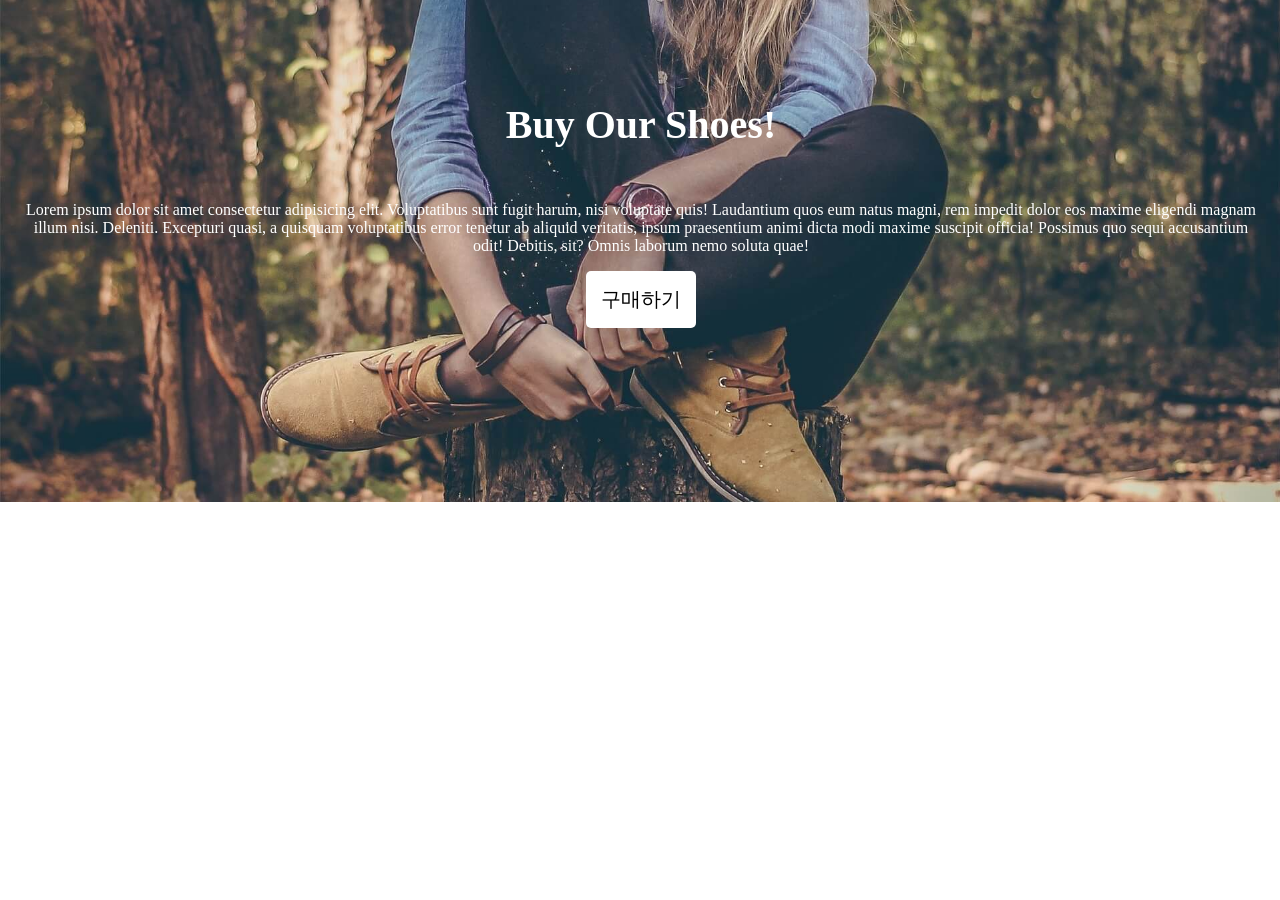
==== shoes/shoes.html @ 17cc635e "first commit" ====
<!DOCTYPE html>
<html lang="ko">
<head>
  <meta charset="UTF-8">
  <meta name="viewport" content="width=device-width, initial-scale=1.0">
  <link rel="stylesheet" href="./css/shoes.css">
  <title>My Shoes Shop</title>
</head>
<body>
  <div class="main-background">
    <h4 class="main-title">Buy Our Shoes!</h4>
    <p class="main-content">
      Lorem ipsum dolor sit amet consectetur adipisicing elit. Voluptatibus sunt fugit harum, nisi voluptate quis! Laudantium quos eum natus magni, rem impedit dolor eos maxime eligendi magnam illum nisi. Deleniti.
      Excepturi quasi, a quisquam voluptatibus error tenetur ab aliquid veritatis, ipsum praesentium animi dicta modi maxime suscipit officia! Possimus quo sequi accusantium odit! Debitis, sit? Omnis laborum nemo soluta quae!
    </p>
    <button class="main-button">구매하기</button>
  </div>
</body>
</html>
---- shoes/css/shoes.css ----
body {
  margin: 0;
}

.main-background {
  width: 100%;
  height: 500px;
  background-image: url("../images/shoes_background.jpg");
  background-size: 100%;
  background-repeat: no-repeat;
  background-position: center;
  padding: 1px;
  text-align: center;
}
.main-title {
  /* div 자식은 마진이 서로 겹침 현상이 발생 */
  /* 해결 방법은 부모에게 padding: 1px 주어서 해결 */
  color: white;
  font-size: 40px;
  margin-top: 100px;
}

.main-content {
  color: white;
  margin-left: 20px;
  margin-right: 20px;
}

.main-button {
  background-color: white;
  font-size: 20px;
  padding: 15px;
  border-radius: 5px;
  border: none;
}
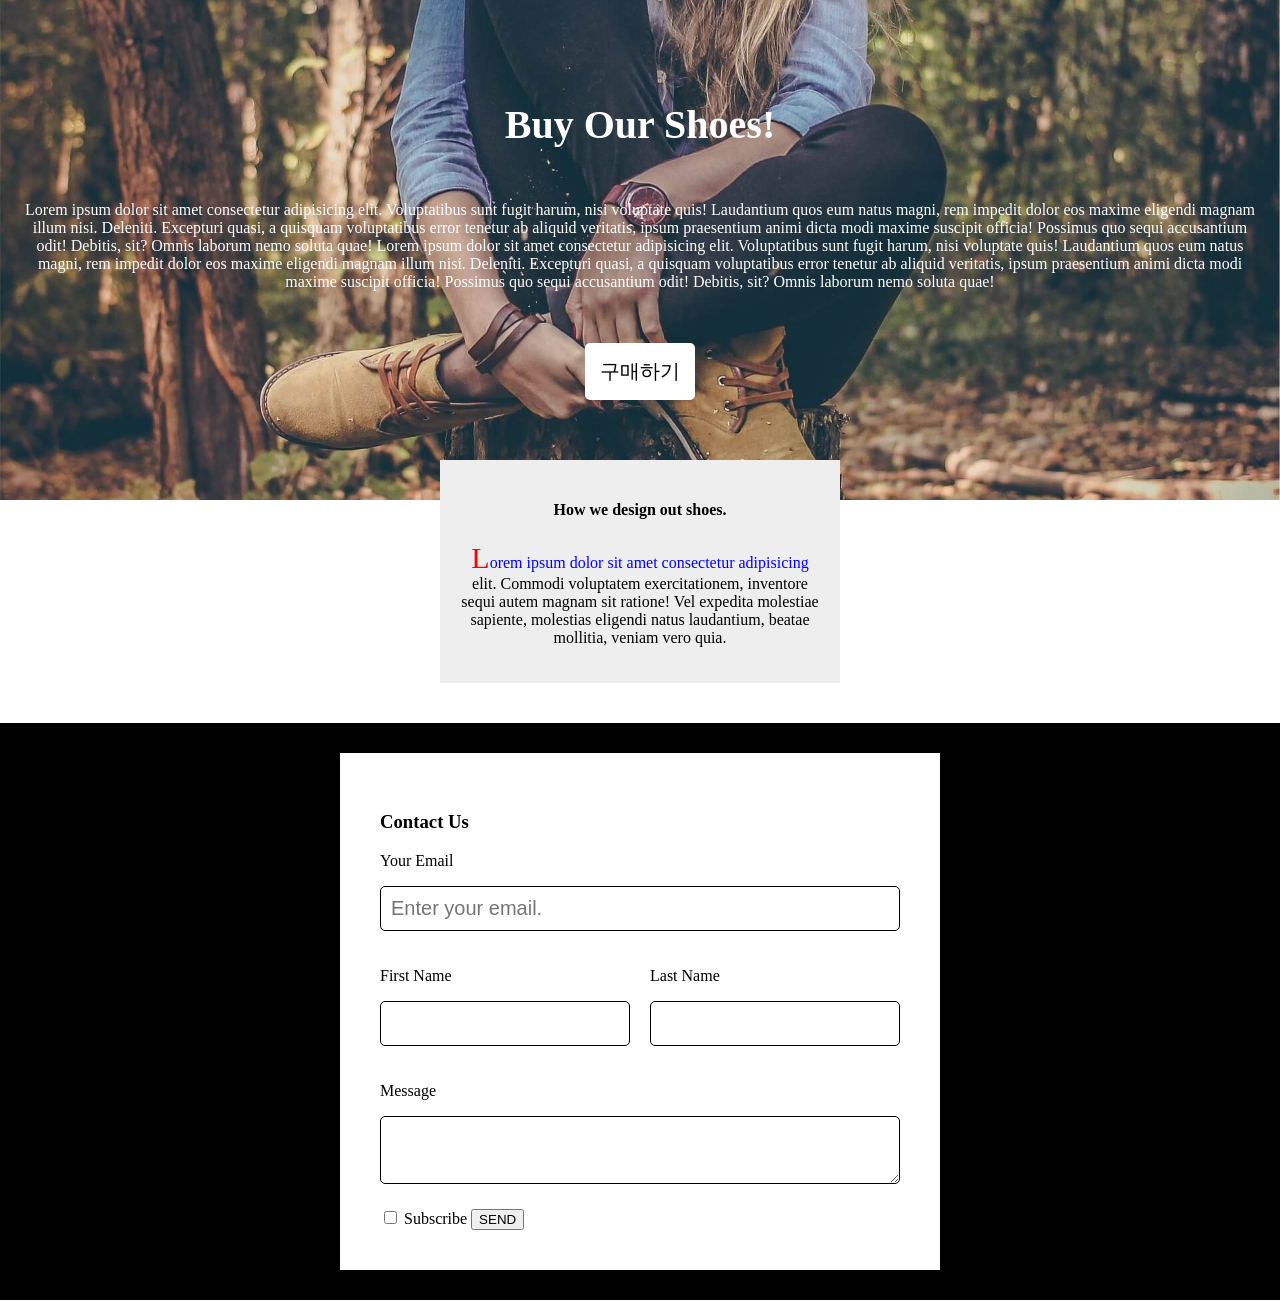
==== commit 6573378e: "fix : shoes 관련 html / css  수정 및 추가" ====
--- a/shoes/shoes.html
+++ b/shoes/shoes.html
@@ -1,19 +1,69 @@
-<!DOCTYPE html>
+<!doctype html>
 <html lang="ko">
-<head>
-  <meta charset="UTF-8">
-  <meta name="viewport" content="width=device-width, initial-scale=1.0">
-  <link rel="stylesheet" href="./css/shoes.css">
-  <title>My Shoes Shop</title>
-</head>
-<body>
-  <div class="main-background">
-    <h4 class="main-title">Buy Our Shoes!</h4>
-    <p class="main-content">
-      Lorem ipsum dolor sit amet consectetur adipisicing elit. Voluptatibus sunt fugit harum, nisi voluptate quis! Laudantium quos eum natus magni, rem impedit dolor eos maxime eligendi magnam illum nisi. Deleniti.
-      Excepturi quasi, a quisquam voluptatibus error tenetur ab aliquid veritatis, ipsum praesentium animi dicta modi maxime suscipit officia! Possimus quo sequi accusantium odit! Debitis, sit? Omnis laborum nemo soluta quae!
-    </p>
-    <button class="main-button">구매하기</button>
-  </div>
-</body>
-</html>+  <head>
+    <meta charset="UTF-8" />
+    <meta name="viewport" content="width=device-width, initial-scale=1.0" />
+    <link rel="stylesheet" href="./css/shoes.css" />
+    <title>My Shoes Shop</title>
+  </head>
+  <body>
+    <div class="main-background">
+      <h4 class="main-title">Buy Our Shoes!</h4>
+      <p class="main-content">
+        Lorem ipsum dolor sit amet consectetur adipisicing elit. Voluptatibus
+        sunt fugit harum, nisi voluptate quis! Laudantium quos eum natus magni,
+        rem impedit dolor eos maxime eligendi magnam illum nisi. Deleniti.
+        Excepturi quasi, a quisquam voluptatibus error tenetur ab aliquid
+        veritatis, ipsum praesentium animi dicta modi maxime suscipit officia!
+        Possimus quo sequi accusantium odit! Debitis, sit? Omnis laborum nemo
+        soluta quae! Lorem ipsum dolor sit amet consectetur adipisicing elit.
+        Voluptatibus sunt fugit harum, nisi voluptate quis! Laudantium quos eum
+        natus magni, rem impedit dolor eos maxime eligendi magnam illum nisi.
+        Deleniti. Excepturi quasi, a quisquam voluptatibus error tenetur ab
+        aliquid veritatis, ipsum praesentium animi dicta modi maxime suscipit
+        officia! Possimus quo sequi accusantium odit! Debitis, sit? Omnis
+        laborum nemo soluta quae!
+      </p>
+      <button class="main-button">구매하기</button>
+    </div>
+    <div class="explain-box">
+      <h4>How we design out shoes.</h4>
+      <p class="pseudo">
+        Lorem ipsum dolor sit amet consectetur adipisicing elit. Commodi
+        voluptatem exercitationem, inventore sequi autem magnam sit ratione! Vel
+        expedita molestiae sapiente, molestias eligendi natus laudantium, beatae
+        mollitia, veniam vero quia.
+      </p>
+    </div>
+    <div class="form-background">
+      <div class="form-white">
+        <form action="" method="get">
+          <div class="w-100">
+            <h3>Contact Us</h3>
+            <p>Your Email</p>
+            <input type="email" class="form-input" 
+            placeholder="Enter your email.">
+          </div>
+          <div class="w-50">
+            <p>First Name</p>
+            <input type="text" class="form-input" >
+          </div>
+          <div class="w-50">
+            <p>Last Name</p>
+            <input type="text" class="form-input" >
+          </div>
+          <div style="clear:both"></div>
+          <div class="w-100">
+            <p>Message</p>
+            <textarea class="form-input"></textarea>
+          </div>
+          <div class="w-100">
+            <input type="checkbox" id="sub">
+            <label for="sub">Subscribe</label>
+            <button class="yellow-button">SEND</button>
+          </div>
+        </form>
+      </div>
+    </div>
+  </body>
+</html>
--- a/shoes/css/shoes.css
+++ b/shoes/css/shoes.css
@@ -1,5 +1,9 @@
 body {
   margin: 0;
+}
+
+div {
+  box-sizing: border-box;
 }
 
 .main-background {
@@ -11,6 +15,7 @@
   background-position: center;
   padding: 1px;
   text-align: center;
+  position: relative;
 }
 .main-title {
   /* div 자식은 마진이 서로 겹침 현상이 발생 */
@@ -32,5 +37,68 @@
   padding: 15px;
   border-radius: 5px;
   border: none;
+  position: absolute;
+  left: 50%;
+  transform: translateX(-50%);
+  bottom: 100px;
 }
 
+.main-button:hover {
+  color: red;
+}
+
+.explain-box {
+  width: 400px;
+  margin: auto;
+  padding: 20px;
+  text-align: center;
+  background-color: #eee;
+  position: relative;
+  top: -40px;
+}
+
+.pseudo::first-letter {
+  color: red;
+  font-size: 30px;
+}
+
+.pseudo::first-line {
+  color: blue;
+}
+
+div, input, textarea {
+  box-sizing: border-box;
+}
+
+.form-background {
+  background-color: black;
+  padding: 30px;
+}
+.form-white {
+  background-color: white;
+  padding: 30px;
+  width: 80%;
+  margin: auto;
+  max-width: 600px;
+}
+.form-input {
+  width: 100%;
+  padding: 10px;
+  font-size: 20px;
+  border: 1px solid black;
+  border-radius: 5px;
+}
+
+.w-100 {
+  width: 100%;
+  padding: 10px;
+}
+
+.w-50 {
+  width: 50%;
+  padding: 10px;
+  float: left;
+}
+
+
+
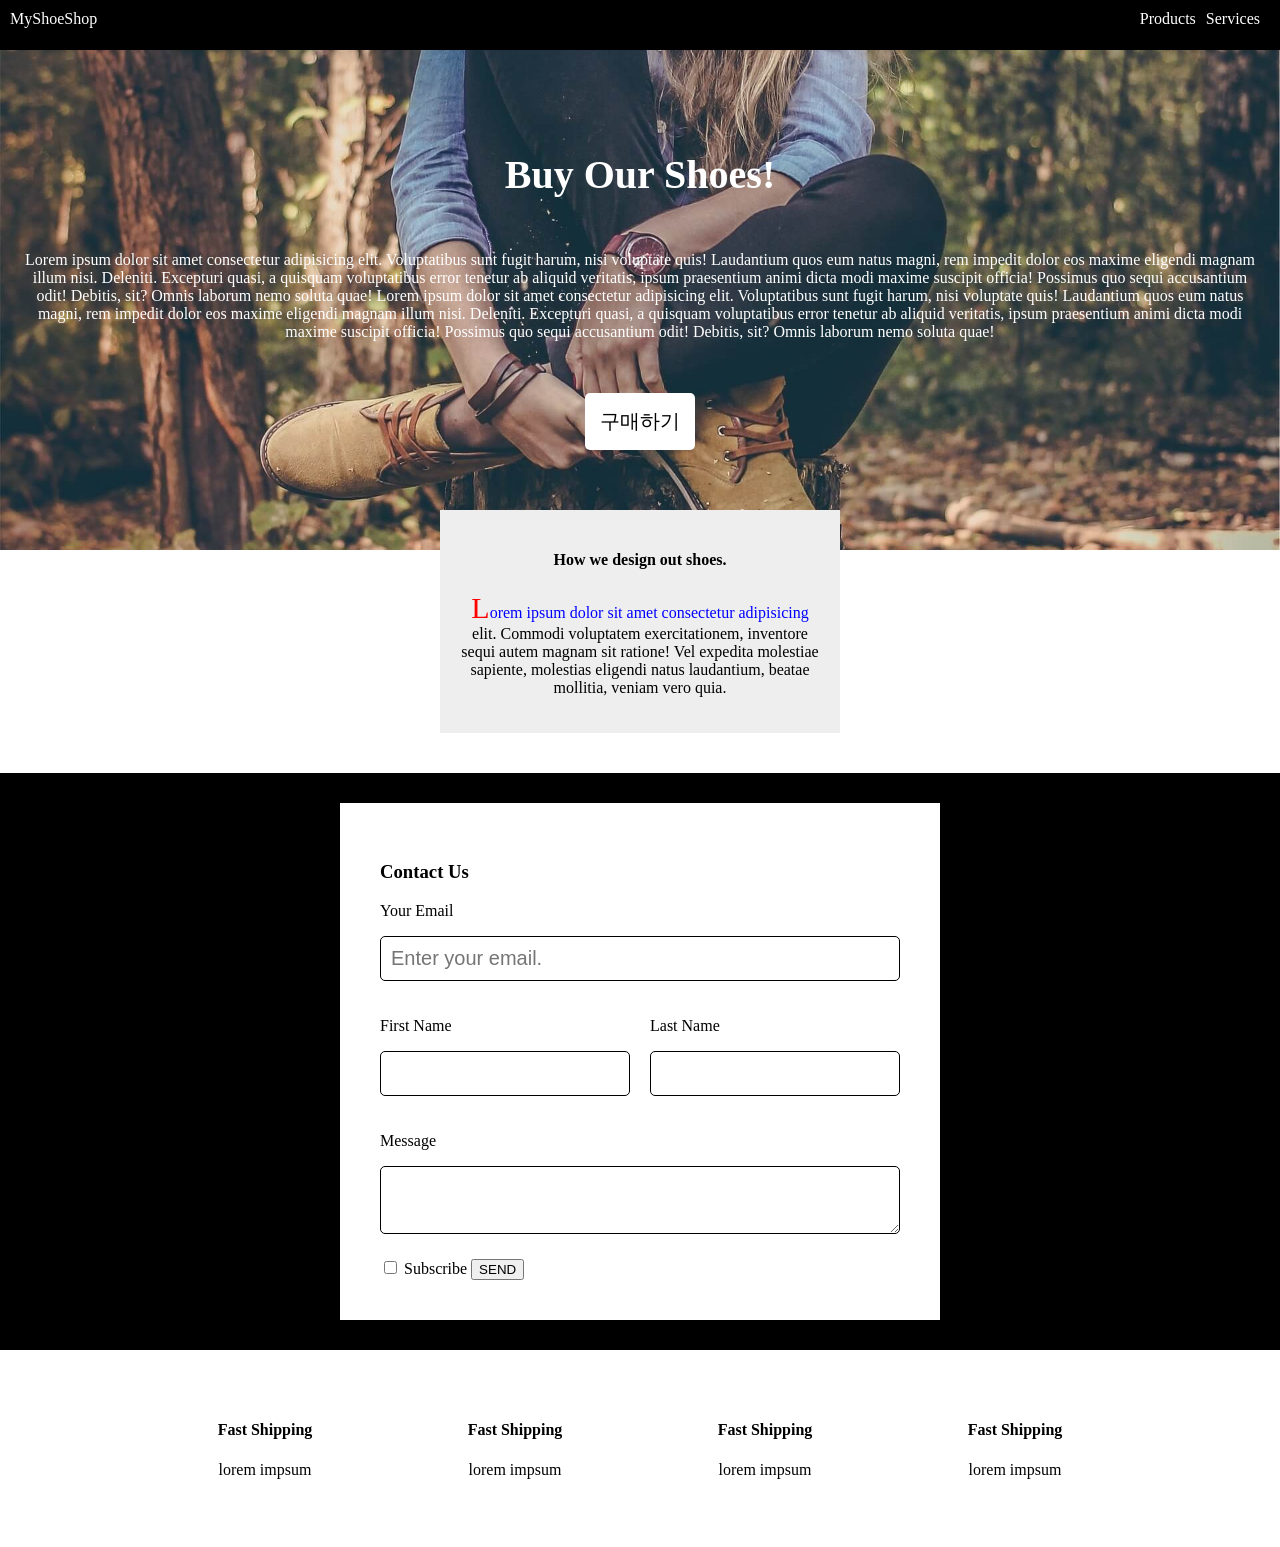
==== commit 49184ab4: "feat : flex 적용" ====
--- a/shoes/shoes.html
+++ b/shoes/shoes.html
@@ -7,6 +7,13 @@
     <title>My Shoes Shop</title>
   </head>
   <body>
+    <!-- 메뉴 생성 -->
+    <div class="nav-container">
+      <div class="nav-item">MyShoeShop</div>
+      <div style="flex-grow: 1"></div>
+      <div class="nav-item">Products</div>
+      <div class="nav-item">Services</div>
+    </div>
     <div class="main-background">
       <h4 class="main-title">Buy Our Shoes!</h4>
       <p class="main-content">
@@ -41,29 +48,51 @@
           <div class="w-100">
             <h3>Contact Us</h3>
             <p>Your Email</p>
-            <input type="email" class="form-input" 
-            placeholder="Enter your email.">
+            <input
+              type="email"
+              class="form-input"
+              placeholder="Enter your email."
+            />
           </div>
           <div class="w-50">
             <p>First Name</p>
-            <input type="text" class="form-input" >
+            <input type="text" class="form-input" />
           </div>
           <div class="w-50">
             <p>Last Name</p>
-            <input type="text" class="form-input" >
+            <input type="text" class="form-input" />
           </div>
-          <div style="clear:both"></div>
+          <div style="clear: both"></div>
           <div class="w-100">
             <p>Message</p>
             <textarea class="form-input"></textarea>
           </div>
           <div class="w-100">
-            <input type="checkbox" id="sub">
+            <input type="checkbox" id="sub" />
             <label for="sub">Subscribe</label>
             <button class="yellow-button">SEND</button>
           </div>
         </form>
       </div>
     </div>
+    <div class="product-container">
+      <div>
+        <h4>Fast Shipping</h4>
+        <p>lorem impsum</p>
+      </div>
+      <div>
+        <h4>Fast Shipping</h4>
+        <p>lorem impsum</p>
+      </div>
+      <div>
+        <h4>Fast Shipping</h4>
+        <p>lorem impsum</p>
+      </div>
+      <div>
+        <h4>Fast Shipping</h4>
+        <p>lorem impsum</p>
+      </div>
+      <div style="float: none; clear: both"></div>
+    </div>
   </body>
 </html>
--- a/shoes/css/shoes.css
+++ b/shoes/css/shoes.css
@@ -100,5 +100,70 @@
   float: left;
 }
 
+.nav-container {
+  display: flex;
+  height: 50px;
+  padding: 10px;
+  
+  justify-content: center;
+  background: black;
+  color: white;
+}
 
+.nav-item {
+  margin-right: 10px;
+}
 
+.product-container {
+  width: 80%;
+  max-width: 1000px;
+  margin: auto;
+  margin-top: 50px;
+  margin-bottom: 50px;
+  display: flex;
+  flex-wrap: wrap;
+}
+
+.product-container div {
+  /* float: left; */
+  width: 25%;
+  text-align: center;
+}
+
+/* 미디어쿼리 : 위치는 보통 css의 맨 마지막에 위치 */
+/* 현재 브라우저 폭이 1200px 이하 될 경우 */
+@media screen and (max-width: 1200px){
+  .main-title {
+    font-size: 30px;
+  }
+  .product-container {
+    max-width: 600px;
+    margin: 0 auto;
+  }
+  .product-container > div {
+    flex: 1 1 50%;  /* 2개씩 1 줄 */
+  }
+}
+/* 현재 브라우저 폭이 768px 이하 될 경우 */
+@media screen and (max-width: 768px){
+  .main-title {
+    font-size: 20px;
+  }
+  .product-container > div {
+    /* flex: 1 1 100%; 
+       첫번째 : flex-basis(기본크기)
+       두번째 : shrink (줄어들기)
+       세번째 : flex-grow (늘어나기)
+    */
+    flex: 1 1 100%;  /* 1개씩 1 줄 */
+    margin: 0 auto;
+  }
+}
+
+/* 현재 브라우저 폭이 576px 이하 될 경우 */
+@media screen and (max-width: 576px){
+  .main-title {
+    font-size: 10px;
+  }
+}
+
